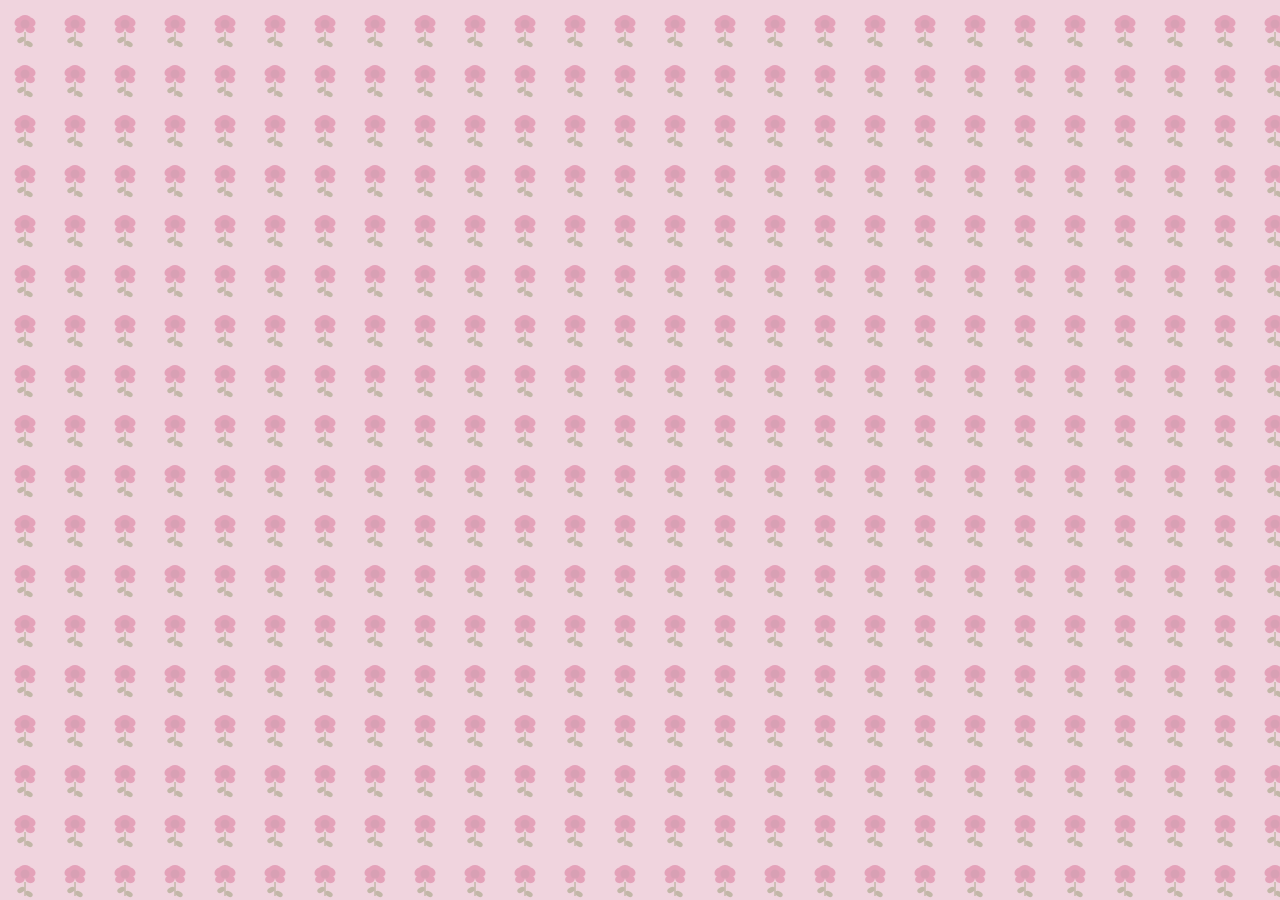
==== actualites.html @ 1d7e7e6a "update" ====
<!DOCTYPE HTML PUBLIC "-//W3C//DTD HTML 4.01 Transitional//EN" "http://www.w3.org/TR/html4/loose.dtd">
<html lang="fr">
<head>
  <meta http-equiv="Content-Type" content="text/html; charset=iso-8859-1">
  <meta name="description" content="Actualites de la campagne de Lionel Jospin - Presidentielle 2002">
  <meta name="keywords" content="Jospin, actualites, news, 2002, presidentielle">
  <title>Actualites - LIONEL JOSPIN 2002</title>

  <style type="text/css">
  <!--
  body {
    background-color: #F0D4DE;
    background-image: url("data:image/svg+xml,%3Csvg xmlns='http://www.w3.org/2000/svg' width='50' height='50'%3E%3Crect width='50' height='50' fill='%23F0D4DE'/%3E%3Cg opacity='0.28'%3E%3Cellipse cx='25' cy='19' rx='6' ry='4' fill='%23C41E5A'/%3E%3Cellipse cx='19' cy='22' rx='5' ry='4' fill='%23C41E5A' transform='rotate(-45 19 22)'/%3E%3Cellipse cx='31' cy='22' rx='5' ry='4' fill='%23C41E5A' transform='rotate(45 31 22)'/%3E%3Cellipse cx='20' cy='29' rx='5' ry='4' fill='%23C41E5A' transform='rotate(-20 20 29)'/%3E%3Cellipse cx='30' cy='29' rx='5' ry='4' fill='%23C41E5A' transform='rotate(20 30 29)'/%3E%3Ccircle cx='25' cy='24' r='4.5' fill='%239B1848'/%3E%3Cline x1='25' y1='32' x2='25' y2='46' stroke='%234A6B18' stroke-width='1.5'/%3E%3Cellipse cx='21' cy='40' rx='4' ry='2.5' fill='%234A6B18' transform='rotate(-30 21 40)'/%3E%3Cellipse cx='29' cy='44' rx='4' ry='2.5' fill='%234A6B18' transform='rotate(30 29 44)'/%3E%3C/g%3E%3C/svg%3E");
    background-repeat: repeat;
    margin: 0;
    padding: 10px 0;
    font-family: Arial, Helvetica, sans-serif;
    font-size: 12px;
    color: #000000;
  }
  a:link    { color: #8B0040; }
  a:visited { color: #660066; }
  a:hover   { color: #FF0000; text-decoration: underline; }
  a:active  { color: #FF6600; }

  .lien-sidebar { color: #8B1A45; font-size: 11px; text-decoration: none; }
  .lien-sidebar:hover { color: #FF0000; background-color: #FFFFCC; }

  @keyframes bandeau-shimmer {
    0%   { background-position: 0% 50%; }
    50%  { background-position: 100% 50%; }
    100% { background-position: 0% 50%; }
  }
  #bandeau-principal {
    background: linear-gradient(270deg, #8B1A45, #CC0000, #A5184E, #CC0000, #8B1A45);
    background-size: 400% 400%;
    animation: bandeau-shimmer 5s ease infinite;
  }

  @keyframes etoile-clignote {
    0%,100% { color: #FFFF00; transform: scale(1);   }
    50%      { color: #FFFFFF;  transform: scale(1.6); }
  }
  .etoile-clignote {
    display: inline-block;
    color: #FFFF00;
    font-size: 18px;
    animation: etoile-clignote 0.9s ease-in-out infinite;
  }

  @keyframes arc-en-ciel {
    0%   { border-top-color: #FF0000; }
    16%  { border-top-color: #FF8800; }
    33%  { border-top-color: #FFFF00; }
    50%  { border-top-color: #00CC00; }
    66%  { border-top-color: #0000FF; }
    83%  { border-top-color: #9900CC; }
    100% { border-top-color: #FF0000; }
  }
  .hr-rainbow {
    border: none;
    border-top: 2px solid #FF0000;
    animation: arc-en-ciel 1.5s linear infinite;
    margin: 8px 0;
  }

  /* Bas debit : masquage initial */
  body.bd-init #bandeau-principal,
  body.bd-init #bandeau-defilant,
  body.bd-init #contenu-principal,
  body.bd-init #pied-de-page { display: none; }
  body.bd-init { cursor: wait; }

  /* Boite d'erreur ActiveX style Windows 98 */
  #boite-activex {
    border: 3px solid #808080;
    background-color: #D4D0C8;
    width: 480px;
    margin: 30px auto;
    font-family: "MS Sans Serif", Arial, Helvetica, sans-serif;
    font-size: 12px;
  }
  #boite-activex .barre-titre {
    background: linear-gradient(to right, #000080, #1084D0);
    color: #FFFFFF;
    font-weight: bold;
    font-size: 12px;
    padding: 3px 6px 3px 4px;
    display: flex;
    justify-content: space-between;
    align-items: center;
    user-select: none;
  }
  #boite-activex .barre-titre .bouton-x {
    background-color: #D4D0C8;
    color: #000000;
    border-top: 2px solid #FFFFFF;
    border-left: 2px solid #FFFFFF;
    border-right: 2px solid #404040;
    border-bottom: 2px solid #404040;
    font-size: 11px;
    font-weight: bold;
    width: 16px;
    height: 14px;
    text-align: center;
    line-height: 10px;
    cursor: default;
  }
  #boite-activex .corps {
    padding: 16px 16px 10px 16px;
    display: flex;
    gap: 14px;
    align-items: flex-start;
  }
  #boite-activex .corps img {
    flex-shrink: 0;
  }
  #boite-activex .corps .texte {
    flex: 1;
  }
  #boite-activex .pied-boutons {
    padding: 6px 16px 12px 16px;
    text-align: center;
  }
  #boite-activex .pied-boutons button {
    background-color: #D4D0C8;
    border-top: 2px solid #FFFFFF;
    border-left: 2px solid #FFFFFF;
    border-right: 2px solid #404040;
    border-bottom: 2px solid #404040;
    font-family: "MS Sans Serif", Arial, Helvetica, sans-serif;
    font-size: 12px;
    padding: 3px 20px;
    cursor: default;
    width: 90px;
    margin: 0 4px;
  }
  #boite-activex .pied-boutons button.defaut {
    border-top: 3px solid #000000;
    border-left: 3px solid #000000;
    border-right: 3px solid #000000;
    border-bottom: 3px solid #000000;
    outline: 2px solid #D4D0C8;
    outline-offset: -4px;
  }

  -->
  </style>
</head>

<body class="bd-init" bgcolor="#F0D4DE" text="#000000" link="#8B0040" vlink="#660066" alink="#FF6600">

<center>
<table width="800" border="0" cellpadding="0" cellspacing="0">
  <tr><td>

    <div id="header-placeholder"></div>

    <!-- CONTENU : 2 COLONNES -->
    <table width="800" border="0" cellpadding="6" cellspacing="0" bgcolor="#FFFFFF" id="contenu-principal">
      <tr valign="top">

        <!-- COLONNE GAUCHE : navigation -->
        <td width="178" bgcolor="#F5E0EA">
          <table width="166" border="1" cellpadding="3" cellspacing="0" bordercolor="#8B1A45">
            <tr><td bgcolor="#8B1A45" align="center">
              <font face="Arial" size="2" color="#FFFFFF"><b>NAVIGATION</b></font>
            </td></tr>
            <tr><td bgcolor="#FFFFFF">
              <font face="Arial" size="2">
                <b>&raquo; <a href="index.html" class="lien-sidebar">Accueil</a></b><br>
                <b>&raquo; <a href="programme.html" class="lien-sidebar">Le Programme</a></b><br>
                <b>&raquo; <a href="mot-du-candidat.html" class="lien-sidebar">Mot du candidat</a></b><br>
                <b>&raquo; <a href="actualites.html" class="lien-sidebar">Actualites</a></b><br>
                <b>&raquo; <a href="don.html" class="lien-sidebar">Faire un don</a></b>
              </font>
            </td></tr>
          </table>

          <br>

          <!-- Encart "Vous etes branche" -->
          <table width="166" border="2" cellpadding="4" cellspacing="0" bordercolor="#FF6600">
            <tr bgcolor="#FF6600">
              <td align="center">
                <font face="Arial Black, Arial" size="2" color="#FFFFFF"><b>VOUS ETES<br>BRANCHE !</b></font>
              </td>
            </tr>
            <tr>
              <td bgcolor="#FFF5E0" align="center">
                <font face="Arial" size="1" color="#333333">
                  En visitant ce site,<br>vous faites partie de<br>
                  <b><font size="2" color="#CC0000">l'elite numerique</font></b><br>
                  de la France !
                  <br><br>
                  <i>Seulement 14% des<br>Francais ont acces<br>a Internet en 2002.</i>
                  <br><br>
                  <b><font color="#006600">Bravo !</font></b>
                </font>
              </td>
            </tr>
          </table>

        </td><!-- fin colonne gauche -->


        <!-- COLONNE CENTRALE : actualites -->
        <td width="622" bgcolor="#FFFFFF" valign="top">

          <!-- Titre de la page -->
          <table width="618" border="2" cellpadding="6" cellspacing="0" bordercolor="#CC0000">
            <tr bgcolor="#CC0000">
              <td>
                <font face="Arial Black, Arial" size="4" color="#FFFFFF">
                  <b>&#9733; ACTUALITES DE LA CAMPAGNE &#9733;</b>
                </font>
              </td>
            </tr>
          </table>

          <br>

          <!-- Boite d'erreur ActiveX style Windows 98 -->
          <div id="boite-activex">
            <div class="barre-titre">
              <span>Internet Explorer - Composant Active-X requis</span>
              <div class="bouton-x">&#215;</div>
            </div>
            <div class="corps">
              <img src="ie.png" alt="Internet Explorer" width="64" height="64">
              <div class="texte">
                <b>Cette page requiert un composant Active-X.</b>
                <br><br>
                Le module d'affichage des actualites de campagne
                utilise la technologie <b>Active-X</b> de Microsoft,
                compatible uniquement avec
                <b>Internet Explorer 5.0 ou superieur</b>.
                <br><br>
                Votre navigateur actuel ne supporte pas ce plugin.
                Veuillez telecharger et installer
                <b>Internet Explorer</b> pour acceder a cette section.
                <br><br>
                <font color="#888888" size="-1">
                  <i>Jospin2002NewsReader.ocx &mdash; v2.1.4 &mdash; Webmaster Jospin 2002</i>
                </font>
              </div>
            </div>
            <hr noshade size="1" color="#808080" style="margin:0 8px;">
            <div class="pied-boutons">
              <button class="defaut">OK</button>
              <button>Annuler</button>
            </div>
          </div>

          <br>

          <table width="618" border="1" cellpadding="8" cellspacing="0" bordercolor="#CCCCCC">
            <tr bgcolor="#FFFFF0">
              <td align="center">
                <font face="Arial" size="2" color="#666666">
                  <b>Vous utilisez :</b> <span id="navigateur-nom">votre navigateur actuel</span>
                  <br><br>
                  Pour telecharger <b>Internet Explorer</b>, rendez-vous sur :
                  <br>
                  <font face="Courier New, monospace" color="#000080">
                    http://www.microsoft.com/france/ie/
                  </font>
                  <br><br>
                  <i>Internet Explorer est gratuit et disponible pour Windows 95, 98, NT, Me, 2000 et XP.</i>
                </font>
              </td>
            </tr>
          </table>

          <br>

        </td><!-- fin colonne centrale -->

      </tr>
    </table>

    <!-- PIED DE PAGE -->
    <table width="800" border="0" cellpadding="6" cellspacing="0" bgcolor="#2C0818" id="pied-de-page">
      <tr><td align="center">
        <hr noshade size="2" color="#CC0000" width="780">
        <font face="Arial" size="2" color="#CCCCCC">
          <b>JOSPIN 2002</b> &mdash; Site Officiel de Campagne
          &mdash; <a href="index.html" style="color:#FFFF99;">Accueil</a>
          &mdash; <a href="programme.html" style="color:#FFFF99;">Programme</a>
          &mdash; <a href="actualites.html" style="color:#FFFF99;">Actualites</a>
          &mdash; <a href="don.html" style="color:#FFFF99;">Faire un don</a>
        </font>
        <br>
        <font face="Arial" size="1" color="#888888">
          &copy; 2002 Parti Socialiste &mdash; Jospin2002 &mdash; Tous droits reserves
          &mdash; <a href="mailto:webmaster@jospin2002.fr" style="color:#FFFF99;">webmaster@jospin2002.fr</a>
        </font>
        <br><br>
      </td></tr>
    </table>

  </td></tr>
</table>
</center>

<script type="text/javascript">
<!--
var nav = navigator.userAgent;
var nomNav = "Navigateur inconnu";
if (nav.indexOf("MSIE") != -1) {
  nomNav = "Internet Explorer";
} else if (nav.indexOf("Netscape") != -1) {
  nomNav = "Netscape";
} else if (nav.indexOf("Opera") != -1) {
  nomNav = "Opera";
} else if (nav.indexOf("Firefox") != -1) {
  nomNav = "Mozilla Firefox";
} else if (nav.indexOf("Chrome") != -1) {
  nomNav = "Google Chrome";
} else if (nav.indexOf("Safari") != -1) {
  nomNav = "Safari (Apple)";
}
var el = document.getElementById('navigateur-nom');
if (el) el.innerHTML = nomNav;
//-->
</script>
<script>var ACTU_TEXTE = "&#9733; ACTUALITES : consultez les dernieres nouvelles de la campagne avec Internet Explorer ! &#9733;";</script>
<script type="text/javascript" src="jospin.js"></script>

</body>
</html>
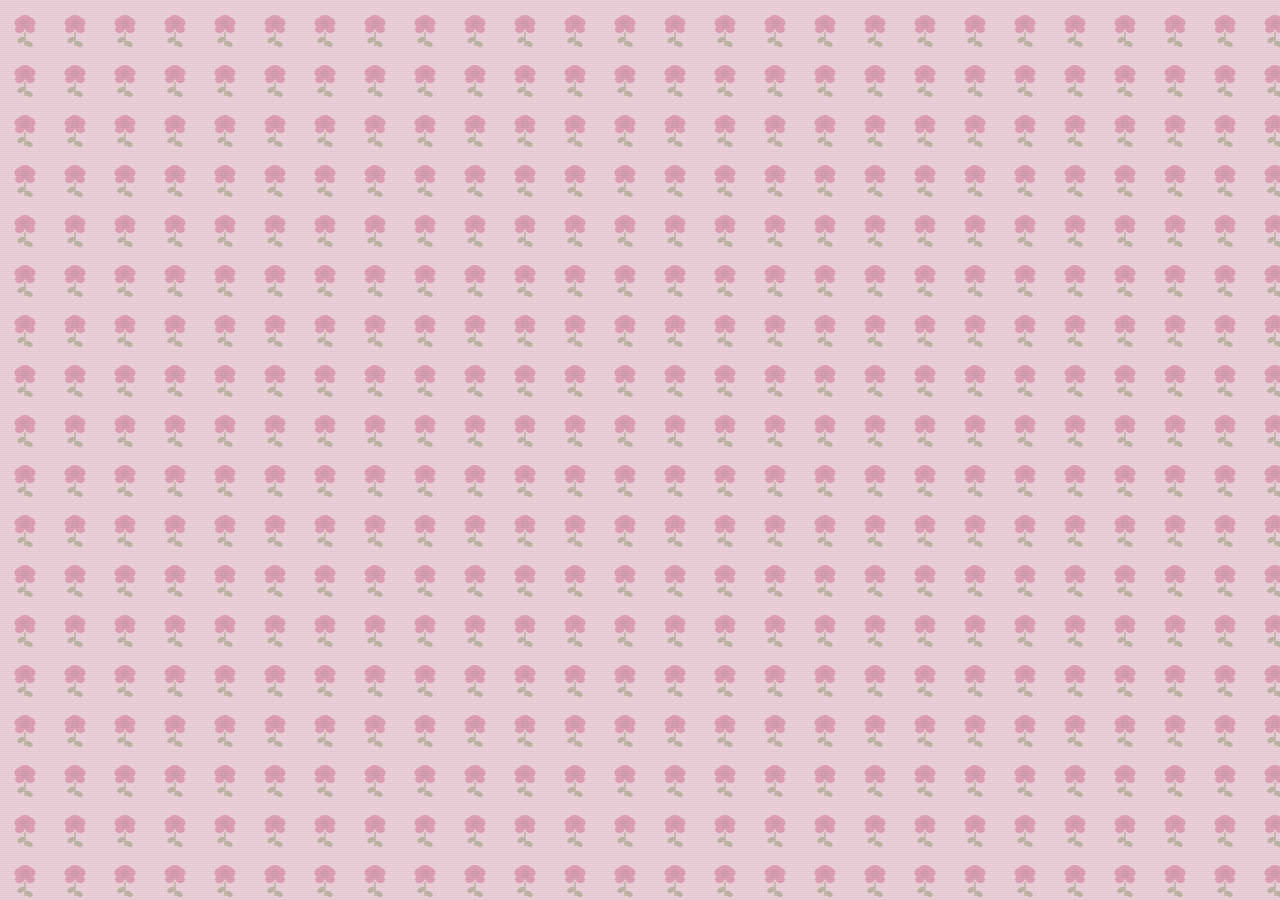
==== commit 7e230a37: "update" ====
--- a/actualites.html
+++ b/actualites.html
@@ -146,6 +146,7 @@
 
   -->
   </style>
+  <link rel="stylesheet" type="text/css" href="crt.css">
 </head>
 
 <body class="bd-init" bgcolor="#F0D4DE" text="#000000" link="#8B0040" vlink="#660066" alink="#FF6600">
@@ -259,7 +260,8 @@
               <td align="center">
                 <font face="Arial" size="2" color="#666666">
                   <b>Vous utilisez :</b> <span id="navigateur-nom">votre navigateur actuel</span>
-                  <br><br>
+                  <div id="navigateur-avertissement"></div>
+                  <br>
                   Pour telecharger <b>Internet Explorer</b>, rendez-vous sur :
                   <br>
                   <font face="Courier New, monospace" color="#000080">
@@ -280,50 +282,12 @@
     </table>
 
     <!-- PIED DE PAGE -->
-    <table width="800" border="0" cellpadding="6" cellspacing="0" bgcolor="#2C0818" id="pied-de-page">
-      <tr><td align="center">
-        <hr noshade size="2" color="#CC0000" width="780">
-        <font face="Arial" size="2" color="#CCCCCC">
-          <b>JOSPIN 2002</b> &mdash; Site Officiel de Campagne
-          &mdash; <a href="index.html" style="color:#FFFF99;">Accueil</a>
-          &mdash; <a href="programme.html" style="color:#FFFF99;">Programme</a>
-          &mdash; <a href="actualites.html" style="color:#FFFF99;">Actualites</a>
-          &mdash; <a href="don.html" style="color:#FFFF99;">Faire un don</a>
-        </font>
-        <br>
-        <font face="Arial" size="1" color="#888888">
-          &copy; 2002 Parti Socialiste &mdash; Jospin2002 &mdash; Tous droits reserves
-          &mdash; <a href="mailto:webmaster@jospin2002.fr" style="color:#FFFF99;">webmaster@jospin2002.fr</a>
-        </font>
-        <br><br>
-      </td></tr>
-    </table>
+    <div id="footer-placeholder"></div>
 
   </td></tr>
 </table>
 </center>
 
-<script type="text/javascript">
-<!--
-var nav = navigator.userAgent;
-var nomNav = "Navigateur inconnu";
-if (nav.indexOf("MSIE") != -1) {
-  nomNav = "Internet Explorer";
-} else if (nav.indexOf("Netscape") != -1) {
-  nomNav = "Netscape";
-} else if (nav.indexOf("Opera") != -1) {
-  nomNav = "Opera";
-} else if (nav.indexOf("Firefox") != -1) {
-  nomNav = "Mozilla Firefox";
-} else if (nav.indexOf("Chrome") != -1) {
-  nomNav = "Google Chrome";
-} else if (nav.indexOf("Safari") != -1) {
-  nomNav = "Safari (Apple)";
-}
-var el = document.getElementById('navigateur-nom');
-if (el) el.innerHTML = nomNav;
-//-->
-</script>
 <script>var ACTU_TEXTE = "&#9733; ACTUALITES : consultez les dernieres nouvelles de la campagne avec Internet Explorer ! &#9733;";</script>
 <script type="text/javascript" src="jospin.js"></script>
 
--- a/crt.css
+++ b/crt.css
@@ -0,0 +1,40 @@
+/* ============================================================
+   EFFET ECRAN CRT - Styles partages entre toutes les pages
+   Inspire du CodePen de Lucas Bebber (XJRdrV)
+   Intensite reduite pour un rendu tres subtil.
+   ============================================================ */
+
+/*
+   Overlay fixe superpose a l'ensemble de la page.
+   Deux gradients combines :
+     1) Scanlines horizontales a 2px : bandes alternant transparent et
+        tres leger assombrissement, reproduisant les lignes de balayage
+        des tubes cathodiques.
+     2) Triades RGB verticales a 3px : fines colonnes colorees imitant
+        les pastilles de phosphore (rouge / vert / bleu) des ecrans CRT.
+   Ensemble, ces deux motifs crees l'aspect ondulatoire caracteristique
+   sans aucune animation.
+*/
+
+body::before {
+  content: '';
+  position: fixed;
+  top: 0;
+  left: 0;
+  width: 100%;
+  height: 100%;
+  pointer-events: none;
+  z-index: 9998;
+  background:
+    linear-gradient(
+      rgba(18, 16, 16, 0) 50%,
+      rgba(0, 0, 0, 0.05) 50%
+    ),
+    linear-gradient(
+      90deg,
+      rgba(255, 0, 0, 0.022),
+      rgba(0, 255, 0, 0.010),
+      rgba(0, 0, 255, 0.022)
+    );
+  background-size: 100% 2px, 3px 100%;
+}
